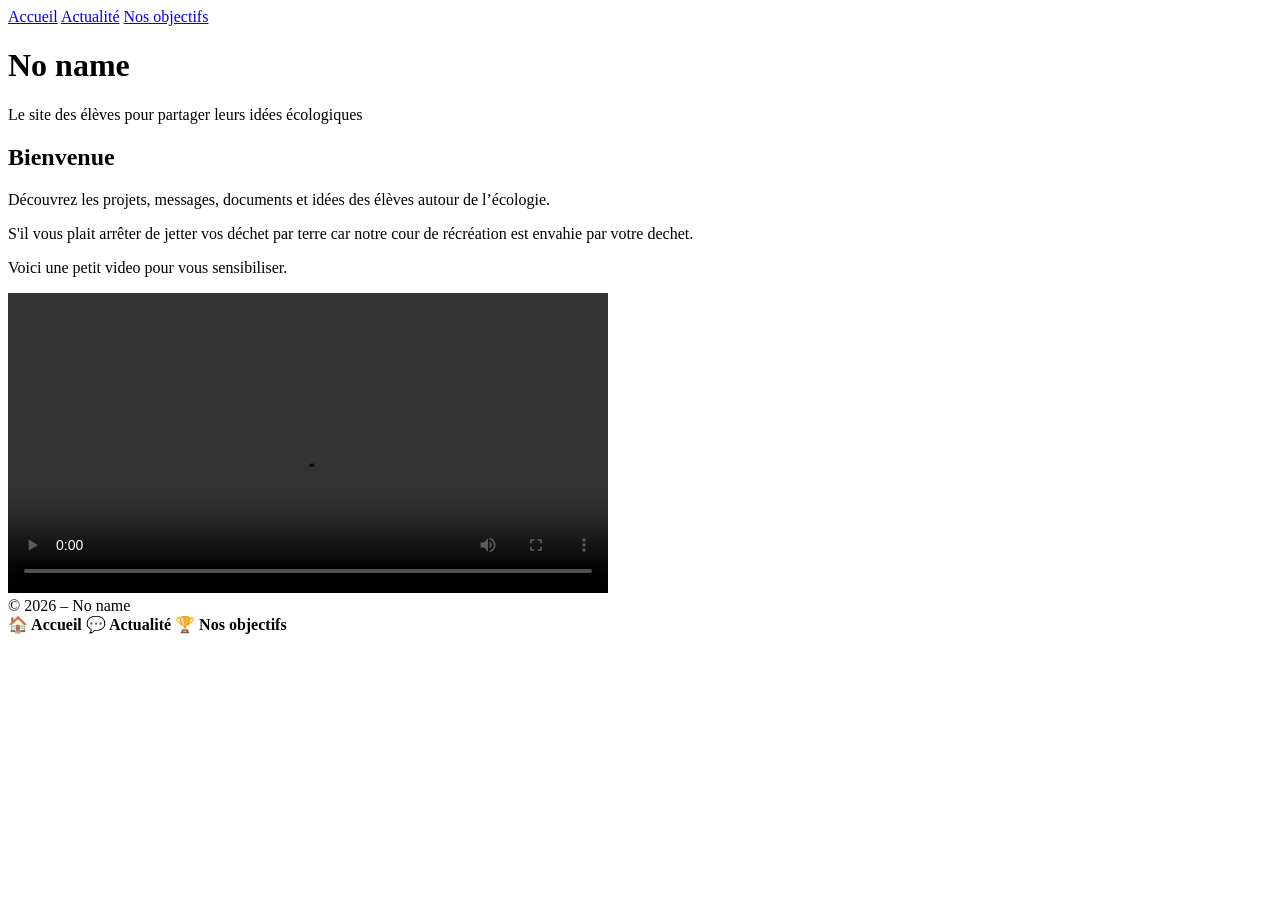
==== public/index.html @ 2d079410 "Add iframe for embedded content in index.html poisson d'avril" ====
<!DOCTYPE html>
<html lang="fr">
<head>
    <meta charset="UTF-8">
    <meta name="viewport" content="width=device-width, initial-scale=1.0">
    <title>No name</title>
    <link rel="stylesheet" href="style.css?v=2">
    <link rel="icon" type="image/png" href="Icone.png">
</head>
<body>

<nav class="nav-pc">
    <a href="index.html">Accueil</a>
    <a href="forum.html">Actualité</a>
    <a href="objectif.html">Nos objectifs</a>
</nav>

<header class="header">
    <h1>No name</h1>
    <p>Le site des élèves pour partager leurs idées écologiques</p>
</header>

<main class="container">
    <section class="card">
        <h2>Bienvenue</h2>
        <p>Découvrez les projets, messages, documents et idées des élèves autour de l’écologie.</p>



        <p>S'il vous plait arrêter de jetter vos déchet par terre car notre cour de récréation est envahie par votre dechet.</p>
        <p>Voici une petit video pour vous sensibiliser.</p>
        <video controls width="600">
    <source src="public/video1.mp4" type="video/mp4">
    Votre navigateur ne supporte pas la vidéo.
</video>
        <iframe width="110" height="200" src="https://www.myinstants.com/instant/67-71609/embed/" frameborder="0" scrolling="no"></iframe>
    </section>
</main>

<footer class="footer">
    © 2026 – No name
</footer>

<nav class="nav-mobile">
    <a href="index.html" style="text-decoration:none; color:var(--primary); font-weight:bold;">🏠 Accueil</a>
    <a href="forum.html" style="text-decoration:none; color:black; font-weight:bold;">💬 Actualité</a>
    <a href="objectif.html" style="text-decoration:none; color:black; font-weight:bold;">🏆 Nos objectifs</a>
</nav>

</body>
</html>
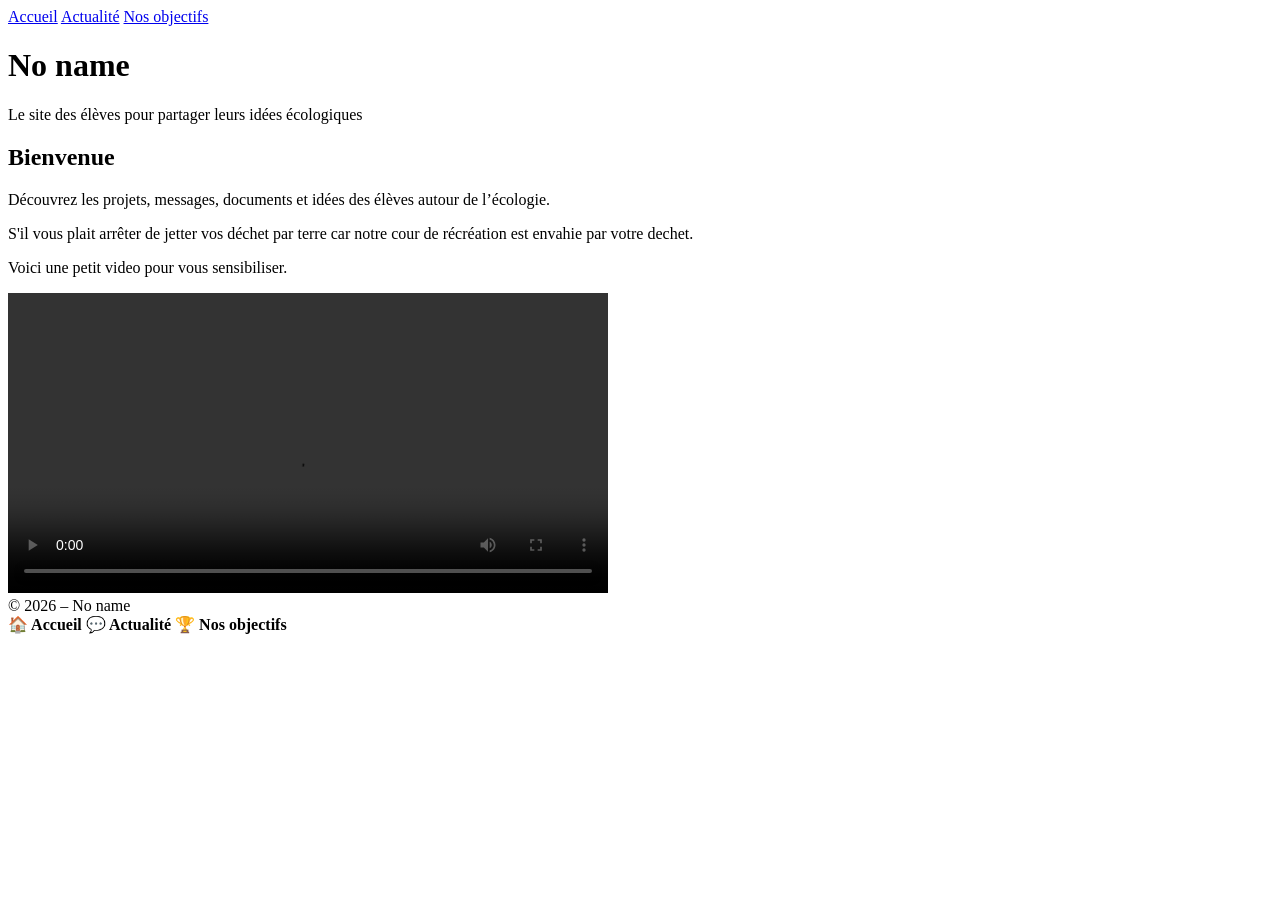
==== commit 36d29085: "Fix video source path and clean up HTML Updated video source path and removed iframe." ====
--- a/public/index.html
+++ b/public/index.html
@@ -30,10 +30,9 @@
         <p>S'il vous plait arrêter de jetter vos déchet par terre car notre cour de récréation est envahie par votre dechet.</p>
         <p>Voici une petit video pour vous sensibiliser.</p>
         <video controls width="600">
-    <source src="public/video1.mp4" type="video/mp4">
+    <source src="video1.mp4" type="video/mp4">
     Votre navigateur ne supporte pas la vidéo.
 </video>
-        <iframe width="110" height="200" src="https://www.myinstants.com/instant/67-71609/embed/" frameborder="0" scrolling="no"></iframe>
     </section>
 </main>
 
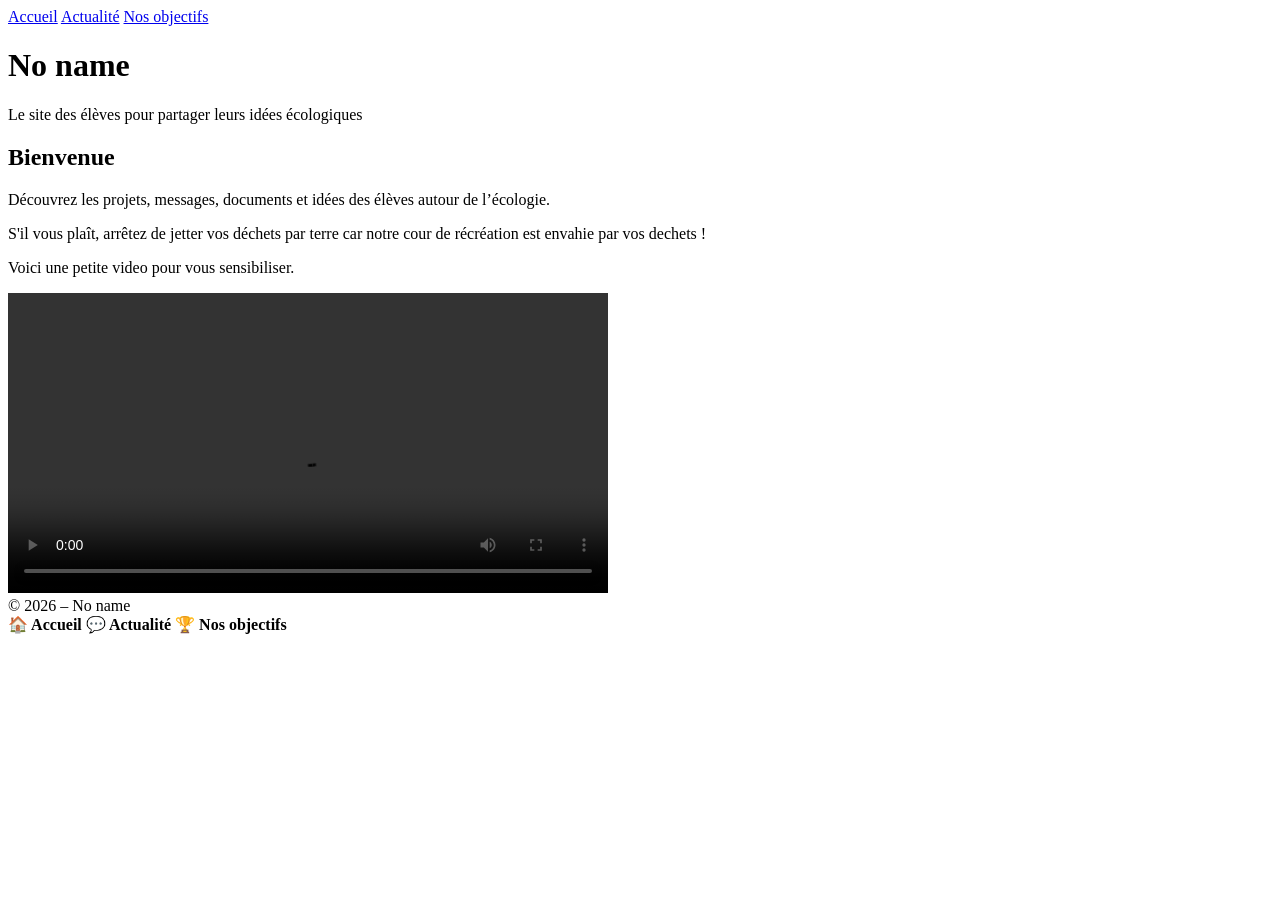
==== commit 575562a8: "Fix typos and grammar in index.html" ====
--- a/public/index.html
+++ b/public/index.html
@@ -27,9 +27,9 @@
 
 
 
-        <p>S'il vous plait arrêter de jetter vos déchet par terre car notre cour de récréation est envahie par votre dechet.</p>
-        <p>Voici une petit video pour vous sensibiliser.</p>
-        <video controls width="600">
+        <p>S'il vous plaît, arrêtez de jetter vos déchets par terre car notre cour de récréation est envahie par vos dechets !</p>
+        <p>Voici une petite video pour vous sensibiliser.</p>
+        <video controls width="600"> 
     <source src="video1.mp4" type="video/mp4">
     Votre navigateur ne supporte pas la vidéo.
 </video>
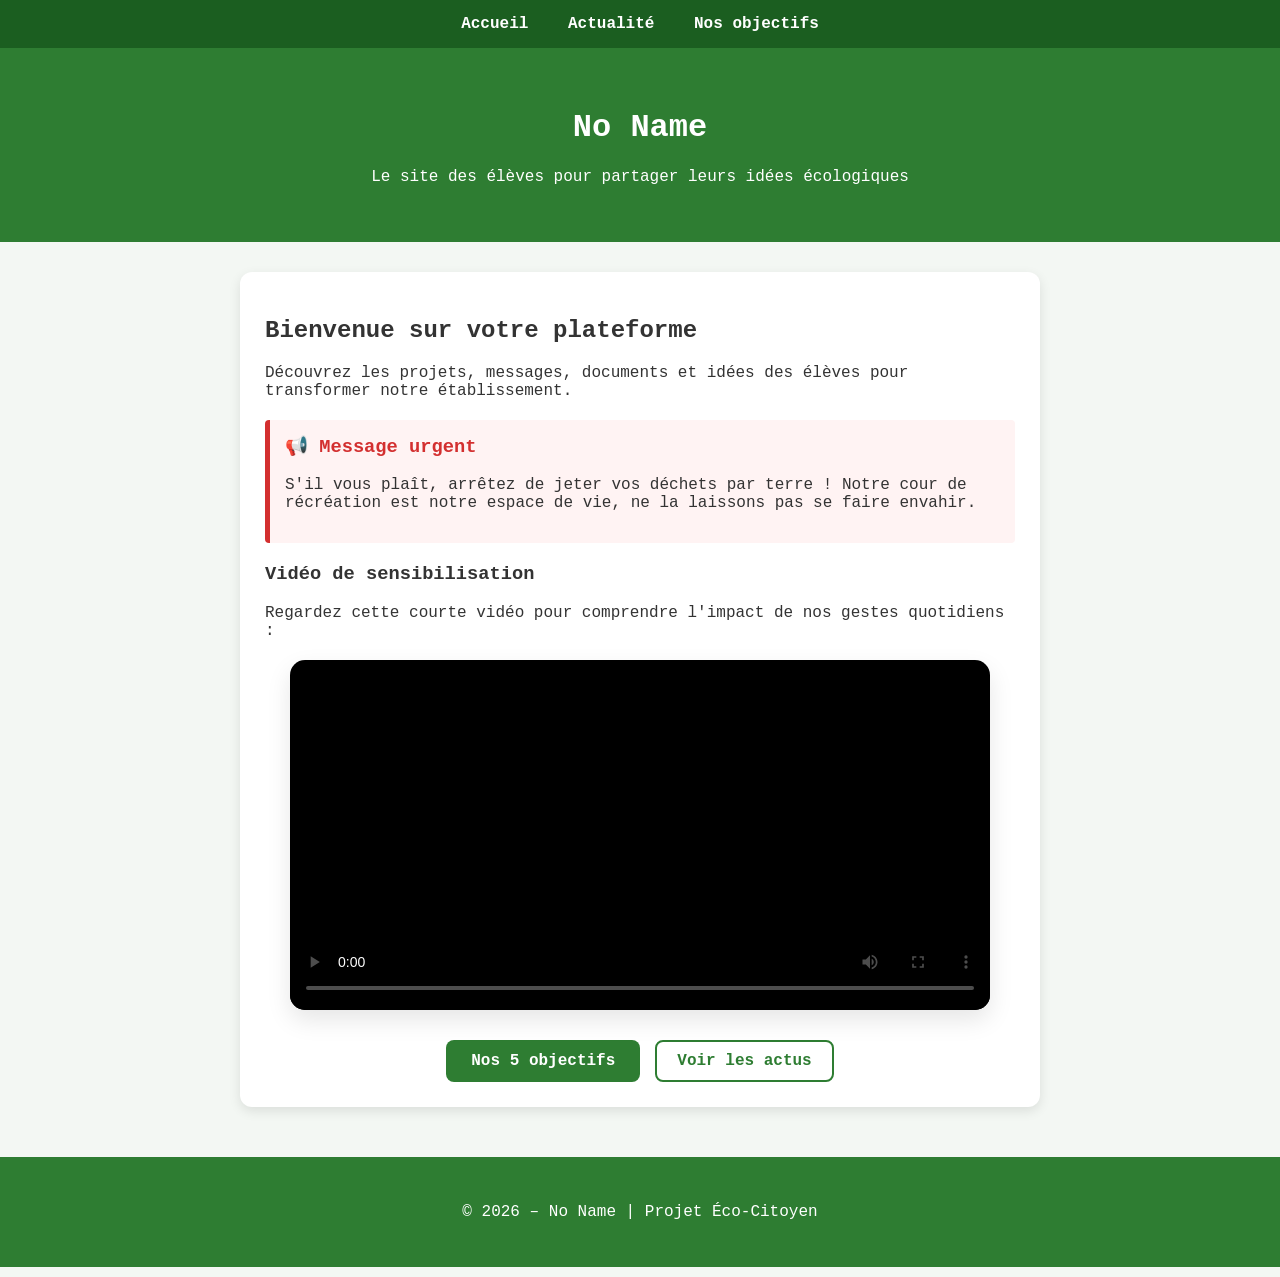
==== commit 36f202fa: "Update index.html with new title and content" ====
--- a/public/index.html
+++ b/public/index.html
@@ -3,47 +3,102 @@
 <head>
     <meta charset="UTF-8">
     <meta name="viewport" content="width=device-width, initial-scale=1.0">
-    <title>No name</title>
+    <title>No Name - Écologie au Collège</title>
     <link rel="stylesheet" href="style.css?v=2">
     <link rel="icon" type="image/png" href="Icone.png">
+    <style>
+        /* Styles spécifiques pour améliorer l'accueil sans toucher à ton style.css global */
+        .video-container {
+            position: relative;
+            width: 100%;
+            max-width: 700px;
+            margin: 20px auto;
+            border-radius: 15px;
+            overflow: hidden;
+            box-shadow: 0 10px 25px rgba(0,0,0,0.1);
+            background: #000;
+        }
+        video {
+            display: block;
+            width: 100%;
+            height: auto;
+        }
+        .alert-box {
+            background: #fff3f3;
+            border-left: 5px solid #d32f2f;
+            padding: 15px;
+            margin: 20px 0;
+            border-radius: 4px;
+        }
+        .btn-group {
+            margin-top: 30px;
+            display: flex;
+            gap: 15px;
+            justify-content: center;
+            flex-wrap: wrap;
+        }
+        .btn-secondary {
+            background: #fff;
+            color: var(--primary);
+            border: 2px solid var(--primary);
+            padding: 10px 20px;
+            border-radius: 8px;
+            text-decoration: none;
+            font-weight: bold;
+        }
+        .btn-secondary:hover {
+            background: #f0f7f0;
+        }
+    </style>
 </head>
 <body>
 
 <nav class="nav-pc">
-    <a href="index.html">Accueil</a>
+    <a href="index.html" class="active">Accueil</a>
     <a href="forum.html">Actualité</a>
     <a href="objectif.html">Nos objectifs</a>
 </nav>
 
 <header class="header">
-    <h1>No name</h1>
+    <h1>No Name</h1>
     <p>Le site des élèves pour partager leurs idées écologiques</p>
 </header>
 
 <main class="container">
     <section class="card">
-        <h2>Bienvenue</h2>
-        <p>Découvrez les projets, messages, documents et idées des élèves autour de l’écologie.</p>
+        <h2>Bienvenue sur votre plateforme</h2>
+        <p>Découvrez les projets, messages, documents et idées des élèves pour transformer notre établissement.</p>
+        
+        <div class="alert-box">
+            <h3 style="color: #d32f2f; margin-top: 0;">📢 Message urgent</h3>
+            <p>S'il vous plaît, arrêtez de jeter vos déchets par terre ! Notre cour de récréation est notre espace de vie, ne la laissons pas se faire envahir.</p>
+        </div>
 
+        <h3>Vidéo de sensibilisation</h3>
+        <p>Regardez cette courte vidéo pour comprendre l'impact de nos gestes quotidiens :</p>
+        
+        <div class="video-container">
+            <video controls poster="miniature-video.jpg"> 
+                <source src="video1.mp4" type="video/mp4">
+                Votre navigateur ne supporte pas la lecture de cette vidéo.
+            </video>
+        </div>
 
-
-        <p>S'il vous plaît, arrêtez de jetter vos déchets par terre car notre cour de récréation est envahie par vos dechets !</p>
-        <p>Voici une petite video pour vous sensibiliser.</p>
-        <video controls width="600"> 
-    <source src="video1.mp4" type="video/mp4">
-    Votre navigateur ne supporte pas la vidéo.
-</video>
+        <div class="btn-group">
+            <a href="objectif.html" class="btn">Nos 5 objectifs</a>
+            <a href="forum.html" class="btn-secondary">Voir les actus</a>
+        </div>
     </section>
 </main>
 
 <footer class="footer">
-    © 2026 – No name
+    <p>© 2026 – No Name | Projet Éco-Citoyen</p>
 </footer>
 
 <nav class="nav-mobile">
     <a href="index.html" style="text-decoration:none; color:var(--primary); font-weight:bold;">🏠 Accueil</a>
     <a href="forum.html" style="text-decoration:none; color:black; font-weight:bold;">💬 Actualité</a>
-    <a href="objectif.html" style="text-decoration:none; color:black; font-weight:bold;">🏆 Nos objectifs</a>
+    <a href="objectif.html" style="text-decoration:none; color:black; font-weight:bold;">🏆 Objectifs</a>
 </nav>
 
 </body>
--- a/public/style.css
+++ b/public/style.css
@@ -0,0 +1,193 @@
+:root {
+
+    --primary: #2e7d32;
+
+    --primary-hover: #1b5e20;
+
+    --bg-color: #f3f7f3;
+
+    --card-bg: #ffffff;
+
+    --text-color: #333;
+
+    --shadow: 0 4px 12px rgba(0,0,0,0.1);
+
+}
+
+
+
+* { box-sizing: border-box; }
+
+
+
+body {
+
+    margin: 0;
+
+    font-family: 'Segoe UI', Monospace;
+
+    background: var(--bg-color);
+
+    color: var(--text-color);
+
+}
+
+
+
+/* --- MISE EN PAGE --- */
+
+.container {
+
+    width: 95%;
+
+    max-width: 800px; /* On réduit un peu la largeur pour que ce soit plus lisible */
+
+    margin: 30px auto;
+
+}
+
+
+
+.card {
+
+    background: var(--card-bg);
+
+    padding: 25px;
+
+    margin-bottom: 25px;
+
+    border-radius: 12px;
+
+    box-shadow: var(--shadow);
+
+}
+
+
+
+/* --- CORRECTION DES MESSAGES (Flux vertical) --- */
+
+#issues {
+
+    display: flex;
+
+    flex-direction: column; /* Force l'empilement vertical */
+
+    gap: 20px;
+
+}
+
+
+
+.post {
+
+    background: #e8f5e9;
+
+    padding: 20px;
+
+    border-left: 5px solid var(--primary);
+
+    border-radius: 8px;
+
+    width: 100%; /* Prend toute la largeur disponible */
+
+    word-wrap: break-word;
+
+    overflow: hidden;
+
+}
+
+
+
+/* --- CORRECTION DES IMAGES --- */
+
+.post img {
+
+    max-width: 100%;
+
+    height: auto;
+
+    border-radius: 8px;
+
+    margin-top: 15px;
+
+    display: block;
+
+    box-shadow: 0 2px 5px rgba(0,0,0,0.1);
+
+}
+
+
+
+/* --- NAVIGATION --- */
+
+.nav-pc { background: #1b5e20; text-align: center; padding: 15px 0; }
+
+.nav-pc a { color: white; text-decoration: none; margin: 0 15px; font-weight: bold; }
+
+
+
+.header { background: var(--primary); color: white; text-align: center; padding: 40px 20px; }
+
+.footer { text-align: center; padding: 30px; background: var(--primary); color: white; margin-top: 50px; }
+
+
+
+.btn {
+
+    display: inline-block;
+
+    background: var(--primary);
+
+    color: white !important;
+
+    padding: 12px 25px;
+
+    border-radius: 8px;
+
+    text-decoration: none;
+
+    font-weight: bold;
+
+    border: none;
+
+    cursor: pointer;
+
+}
+
+
+
+/* --- MOBILE --- */
+
+.nav-mobile {
+
+    display: none;
+
+    position: fixed;
+
+    bottom: 0;
+
+    width: 100%;
+
+    background: white;
+
+    box-shadow: 0 -2px 10px rgba(0,0,0,0.1);
+
+    justify-content: space-around;
+
+    padding: 15px 0;
+
+}
+
+
+
+@media (max-width: 768px) {
+
+    .nav-pc { display: none; }
+
+    .nav-mobile { display: flex; }
+
+    body { padding-bottom: 80px; }
+
+}
+
+complet stp
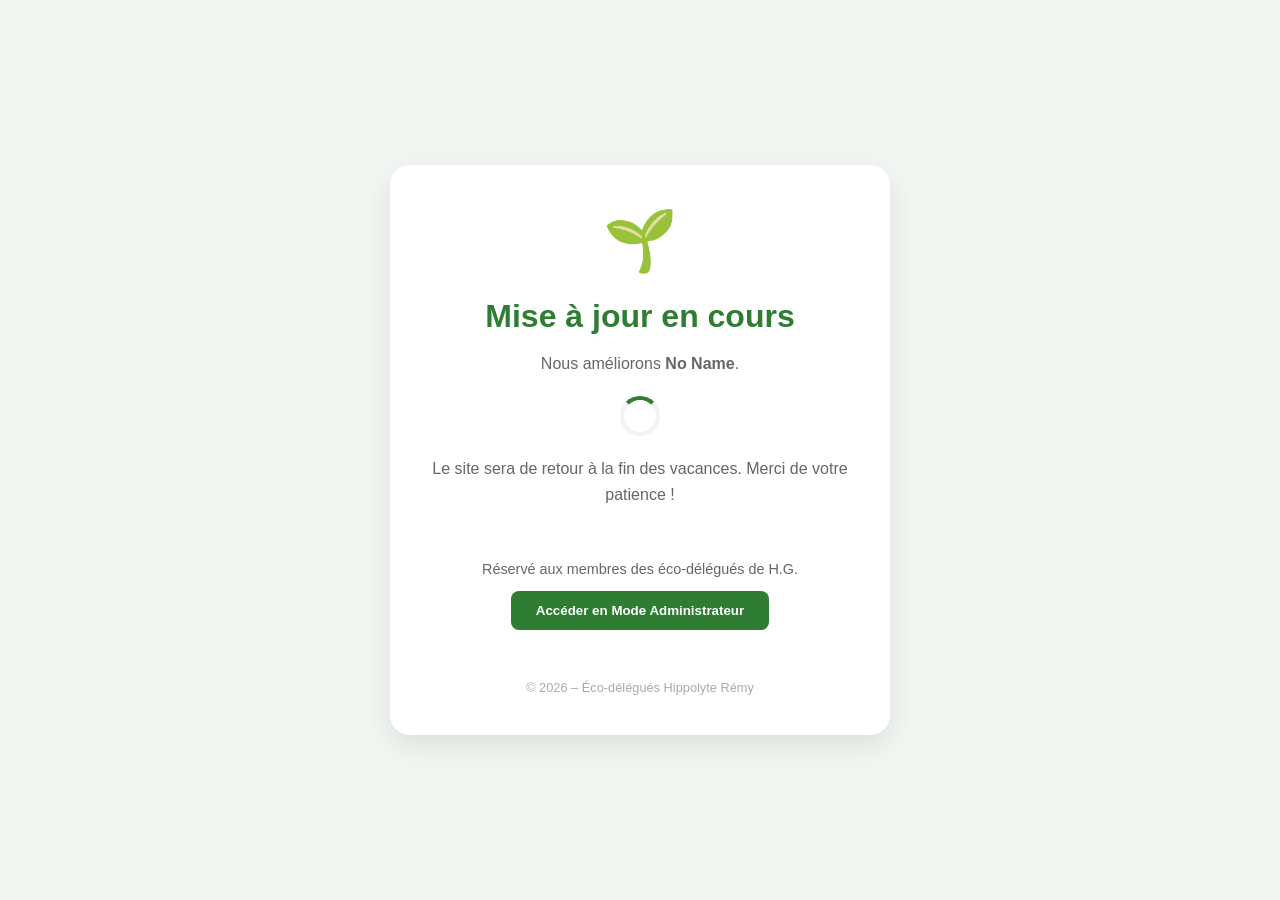
==== commit 04db5e1c: "Add files via upload" ====
--- a/public/index.html
+++ b/public/index.html
@@ -3,103 +3,133 @@
 <head>
     <meta charset="UTF-8">
     <meta name="viewport" content="width=device-width, initial-scale=1.0">
-    <title>No Name - Écologie au Collège</title>
+    <title>Mise à jour - No Name</title>
     <link rel="stylesheet" href="style.css?v=2">
     <link rel="icon" type="image/png" href="Icone.png">
     <style>
-        /* Styles spécifiques pour améliorer l'accueil sans toucher à ton style.css global */
-        .video-container {
-            position: relative;
-            width: 100%;
-            max-width: 700px;
+        :root {
+            --primary: #2e7d32;
+            --bg-color: #f3f7f3;
+        }
+        body {
+            margin: 0;
+            padding: 0;
+            font-family: 'Segoe UI', sans-serif;
+            background-color: var(--bg-color);
+            display: flex;
+            justify-content: center;
+            align-items: center;
+            height: 100vh;
+            color: #333;
+            text-align: center;
+        }
+        .container {
+            background: white;
+            padding: 40px;
+            border-radius: 20px;
+            box-shadow: 0 10px 30px rgba(0,0,0,0.1);
+            max-width: 500px;
+            width: 90%;
+        }
+        .icon-box {
+            font-size: 60px;
+            margin-bottom: 20px;
+            animation: pulse 2s infinite;
+        }
+        h1 {
+            color: var(--primary);
+            margin-bottom: 10px;
+        }
+        p {
+            line-height: 1.6;
+            color: #666;
+        }
+        .loader {
+            border: 4px solid #f3f3f3;
+            border-top: 4px solid var(--primary);
+            border-radius: 50%;
+            width: 40px;
+            height: 40px;
+            animation: spin 1s linear infinite;
             margin: 20px auto;
-            border-radius: 15px;
-            overflow: hidden;
-            box-shadow: 0 10px 25px rgba(0,0,0,0.1);
-            background: #000;
         }
-        video {
-            display: block;
-            width: 100%;
-            height: auto;
+        @keyframes spin {
+            0% { transform: rotate(0deg); }
+            100% { transform: rotate(360deg); }
         }
-        .alert-box {
-            background: #fff3f3;
-            border-left: 5px solid #d32f2f;
-            padding: 15px;
-            margin: 20px 0;
-            border-radius: 4px;
+        @keyframes pulse {
+            0% { transform: scale(1); }
+            50% { transform: scale(1.1); }
+            100% { transform: scale(1); }
         }
-        .btn-group {
+        .footer-text {
             margin-top: 30px;
-            display: flex;
-            gap: 15px;
-            justify-content: center;
-            flex-wrap: wrap;
-        }
-        .btn-secondary {
-            background: #fff;
-            color: var(--primary);
-            border: 2px solid var(--primary);
-            padding: 10px 20px;
-            border-radius: 8px;
-            text-decoration: none;
-            font-weight: bold;
-        }
-        .btn-secondary:hover {
-            background: #f0f7f0;
+            font-size: 0.8rem;
+            color: #aaa;
         }
     </style>
 </head>
 <body>
 
-<nav class="nav-pc">
-    <a href="index.html" class="active">Accueil</a>
-    <a href="forum.html">Actualité</a>
-    <a href="objectif.html">Nos objectifs</a>
-</nav>
+<div class="container">
+    <div class="icon-box">🌱</div>
+    <h1>Mise à jour en cours</h1>
+    <p>Nous améliorons <strong>No Name</strong>.</p>
+    
+    <div class="loader"></div>
+    
+    <p>Le site sera de retour à la fin des vacances. Merci de votre patience !</p>
 
-<header class="header">
-    <h1>No Name</h1>
-    <p>Le site des élèves pour partager leurs idées écologiques</p>
-</header>
+<div id="admin-section" style="display: flex; flex-direction: column; align-items: center; text-align: center; margin-top: 30px; padding: 20px;">
+    
+    <p style="font-size: 0.9rem; color: #666; margin: 0;">
+        Réservé aux membres des éco-délégués de H.G.
+    </p>
+    
+    <button class="btn" id="btn-admin" onclick="ouvrirMdp()" style="margin-top: 10px;">
+        Accéder en Mode Administrateur
+    </button>
+    
+    <div id="zone-mdp" style="display:none; margin-top:15px; flex-direction: column; align-items: center; gap: 10px;">
+        <input type="password" id="mdp" placeholder="Code d'accès" style="padding:10px; border-radius:8px; border:1px solid #ddd; width: 200px; text-align: center;">
+        <button class="btn" onclick="verifier()">Accéder</button>
+    </div>
+    
+<div id="zone-publi" style="display:none; margin-top:20px; flex-direction: column; align-items: center; gap: 15px;">
+    
+    <a class="btn" href="https://github.com/valou2908/EcoApp/issues" target="_blank" style="text-decoration: none;">
+        Ajouter un message
+    </a>
 
-<main class="container">
-    <section class="card">
-        <h2>Bienvenue sur votre plateforme</h2>
-        <p>Découvrez les projets, messages, documents et idées des élèves pour transformer notre établissement.</p>
-        
-        <div class="alert-box">
-            <h3 style="color: #d32f2f; margin-top: 0;">📢 Message urgent</h3>
-            <p>S'il vous plaît, arrêtez de jeter vos déchets par terre ! Notre cour de récréation est notre espace de vie, ne la laissons pas se faire envahir.</p>
-        </div>
+    <a class="btn" href="https://no-name-sigma.vercel.app/Index_old" target="_blank" style="text-decoration: none;">
+        Voir l'aperçu (Preview)
+    </a>
+    
+</div>
+</div>
 
-        <h3>Vidéo de sensibilisation</h3>
-        <p>Regardez cette courte vidéo pour comprendre l'impact de nos gestes quotidiens :</p>
-        
-        <div class="video-container">
-            <video controls poster="miniature-video.jpg"> 
-                <source src="video1.mp4" type="video/mp4">
-                Votre navigateur ne supporte pas la lecture de cette vidéo.
-            </video>
-        </div>
+        <script>
+            const SECRET = "RWNvMjAyNS8yNg=="; 
+            marked.setOptions({ breaks: true, gfm: true });
 
-        <div class="btn-group">
-            <a href="objectif.html" class="btn">Nos 5 objectifs</a>
-            <a href="forum.html" class="btn-secondary">Voir les actus</a>
-        </div>
-    </section>
-</main>
+            function ouvrirMdp() {
+    document.getElementById("zone-mdp").style.display = "flex";
+    document.getElementById("btn-admin").style.display = "none";
+}
 
-<footer class="footer">
-    <p>© 2026 – No Name | Projet Éco-Citoyen</p>
-</footer>
-
-<nav class="nav-mobile">
-    <a href="index.html" style="text-decoration:none; color:var(--primary); font-weight:bold;">🏠 Accueil</a>
-    <a href="forum.html" style="text-decoration:none; color:black; font-weight:bold;">💬 Actualité</a>
-    <a href="objectif.html" style="text-decoration:none; color:black; font-weight:bold;">🏆 Objectifs</a>
-</nav>
+            function verifier() {
+                const input = document.getElementById("mdp").value;
+                if (btoa(input) === SECRET) {
+                       document.getElementById("zone-publi").style.display = "block";
+                     document.getElementById("zone-mdp").style.display = "none";
+                     document.getElementById('zone-publi').style.display = 'flex';
+                 } else { alert("Code incorrect"); }
+                }
+</script>
+    <div class="footer-text">
+        © 2026 – Éco-délégués Hippolyte Rémy
+    </div>
+</div>
 
 </body>
 </html>
